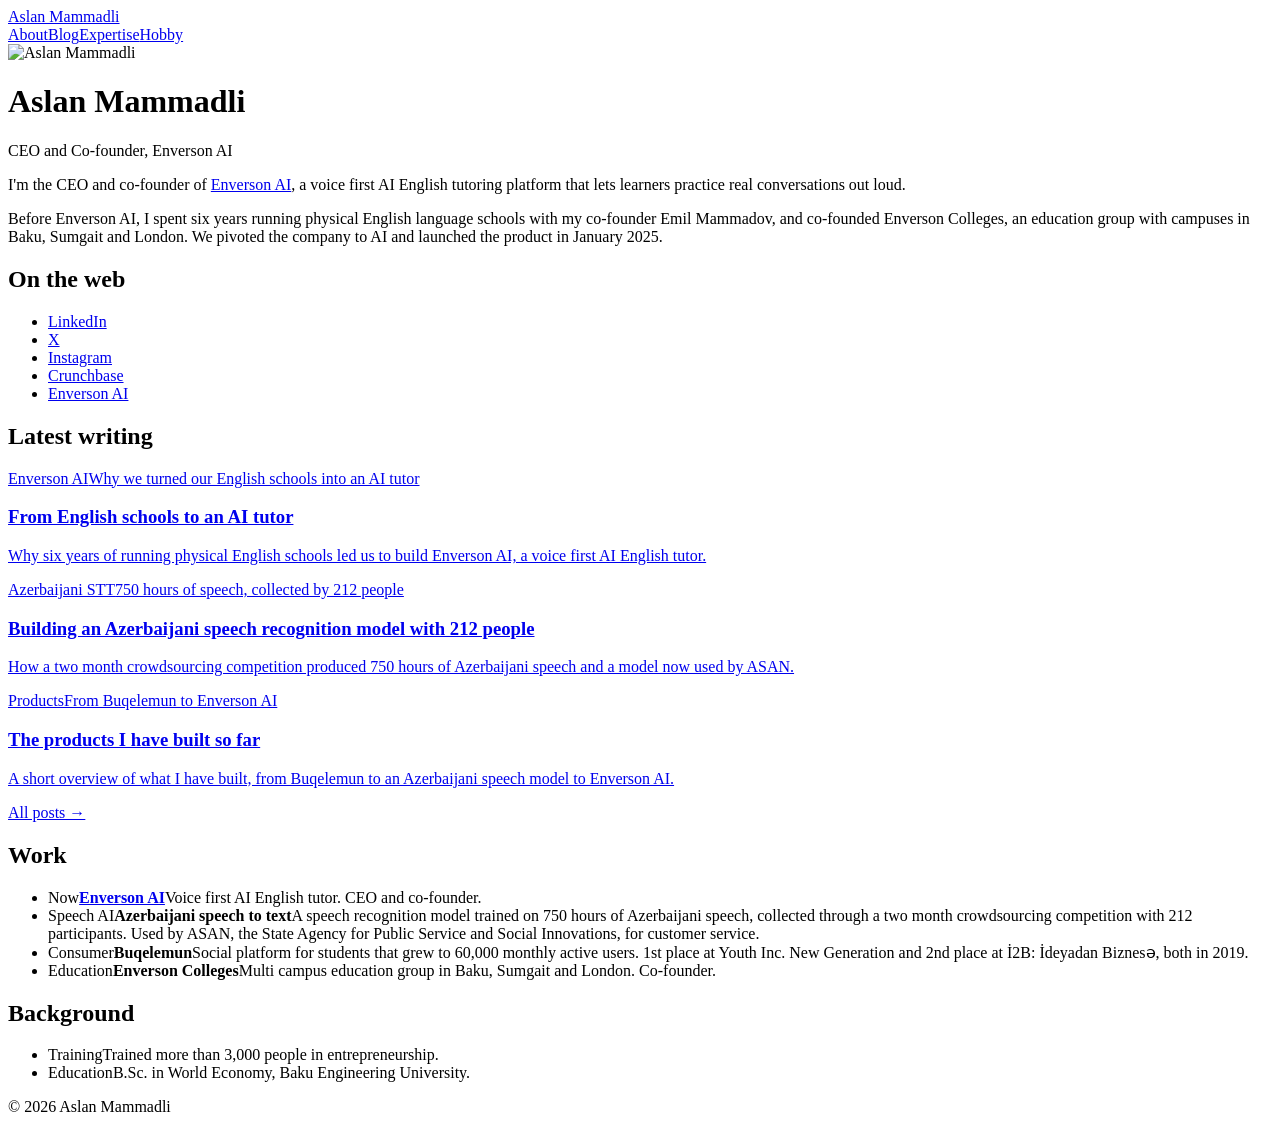
==== site/index.html @ 351435bc "Add awards and press coverage Co-Authored-By: Claude Opus 5.5 <noreply@anthropic.com> Claude-Session" ====
<!doctype html>
<html lang="en">
<head>
<meta charset="utf-8">
<!-- Google tag (gtag.js) -->
<script async src="https://www.googletagmanager.com/gtag/js?id=G-TJHP44GXYY"></script>
<script>
  window.dataLayer = window.dataLayer || [];
  function gtag(){dataLayer.push(arguments);}
  gtag('js', new Date());
  gtag('config', 'G-TJHP44GXYY');
</script>
<meta name="color-scheme" content="light">
<meta name="viewport" content="width=device-width, initial-scale=1">
<title>Aslan Mammadli | CEO and Co-founder of Enverson AI</title>
<meta name="description" content="Aslan Mammadli is the CEO and co-founder of Enverson AI, a voice first AI English tutoring platform, and the builder of an Azerbaijani speech to text model used by ASAN.">
<link rel="canonical" href="https://aslanmammadli.com/">
<meta property="og:type" content="profile">
<meta property="og:title" content="Aslan Mammadli">
<meta property="og:description" content="CEO and co-founder of Enverson AI, a voice first AI English tutoring platform.">
<meta property="og:url" content="https://aslanmammadli.com/">
<meta property="profile:first_name" content="Aslan">
<meta property="profile:last_name" content="Mammadli">
<meta property="og:image" content="https://aslanmammadli.com/aslan-mammadli-large.jpg">
<meta name="twitter:card" content="summary">
<meta name="twitter:image" content="https://aslanmammadli.com/aslan-mammadli-large.jpg">
<script type="application/ld+json">
{
  "@context": "https://schema.org",
  "@type": "ProfilePage",
  "url": "https://aslanmammadli.com/",
  "mainEntity": {
    "@type": "Person",
    "@id": "https://aslanmammadli.com/#person",
    "name": "Aslan Mammadli",
    "givenName": "Aslan",
    "familyName": "Mammadli",
    "url": "https://aslanmammadli.com/",
    "image": "https://aslanmammadli.com/aslan-mammadli-large.jpg",
    "birthDate": "1996-07-08",
    "jobTitle": "CEO and Co-founder",
    "description": "Founder and CEO of Enverson AI, a voice first AI English tutoring platform.",
    "worksFor": {
      "@type": "Organization",
      "name": "Enverson AI",
      "legalName": "Enverson Inc.",
      "url": "https://enverson.com/"
    },
    "founder": [
      {"@type": "Organization", "name": "Enverson AI", "legalName": "Enverson Inc.", "url": "https://enverson.com/"},
      {"@type": "Organization", "name": "Enverson Colleges"}
    ],
    "alumniOf": {
      "@type": "CollegeOrUniversity",
      "name": "Baku Engineering University"
    },
    "award": ["1st place, Youth Inc. New Generation pitch day (2019)", "2nd place, İ2B: İdeyadan Biznesə startup competition (2019)"],
    "subjectOf": [
      {"@type": "NewsArticle", "headline": "Azerbaijani entrepreneur opens UK branch of Enverson", "url": "https://fed.az/az/biznes-tarixi/azerbaycanli-is-adami-1-qepik-xerclemeden-yaratdigi-sirketin-bri%CC%87tani%CC%87yada-fi%CC%87li%CC%87alini-acib-bi%CC%87znesi%CC%87-basqa-olkelere-de-yayilacaq-183309", "datePublished": "2023-11-23", "publisher": {"@type": "Organization", "name": "FED.az"}},
      {"@type": "Article", "headline": "Enverson AI: AI based language learning platform", "url": "https://fondera.az/blog/enverson-ai-sirketler-ve-ferdi-istifadeciler-ucun-suni-intellekt-esasli-dil-oyrenme-platformasi", "datePublished": "2025-09-02", "publisher": {"@type": "Organization", "name": "Fondera"}},
      {"@type": "NewsArticle", "headline": "New Generation: Youth Inc. grant winners", "url": "https://1news.az/news/20190912014756778-New-Generation-azerbaidzhanskaya-molodezh-rasskazyvaet-o-startapakh-poluchivshikh-granty-ot-Youth-Inc-FOTO", "datePublished": "2019-09-13", "publisher": {"@type": "Organization", "name": "1news.az"}},
      {"@type": "NewsArticle", "headline": "Young entrepreneurs awarded investment", "url": "https://ted.az/az/view/news/3547/genc-sahibkarlar-investisiya-ile-mukafatlandirildi", "datePublished": "2019-08-01", "publisher": {"@type": "Organization", "name": "TED.az"}},
      {"@type": "VideoObject", "name": "Founders Talk Podcast, Ep. 6: Aslan Mammadli", "url": "https://www.youtube.com/watch?v=d6B0welaigg", "uploadDate": "2026-09-20"}
    ],
    "knowsAbout": ["Artificial intelligence", "Voice AI", "Speech recognition", "Azerbaijani language technology", "EdTech", "English language learning", "Consumer app growth", "Entrepreneurship"],
    "sameAs": [
      "https://www.linkedin.com/in/azemammadli/",
      "https://x.com/azlanmammadli",
      "https://www.instagram.com/azlanmammadli/",
      "https://www.crunchbase.com/person/aslan-mammadli",
      "https://enverson.com/"
    ]
  }
}
</script>
<link rel="stylesheet" href="/style.css">
<link rel="icon" href="/favicon.ico" sizes="any">
<link rel="icon" type="image/png" sizes="32x32" href="/favicon-32.png">
<link rel="apple-touch-icon" href="/apple-touch-icon.png">
</head>
<body>
<div class="wrap">
  <header class="top">
    <a class="name" href="/">Aslan Mammadli</a>
    <nav><a href="/about/">About</a><a href="/blog/">Blog</a><a href="/expertise/">Expertise</a><a href="/hobby/">Hobby</a></nav>
  </header>

  <main>
    <div class="intro">
      <img class="avatar" src="/aslan-mammadli.jpg" width="80" height="80" alt="Aslan Mammadli">
      <h1>Aslan Mammadli</h1>
      <p class="role">CEO and Co-founder, Enverson AI</p>
      <p>I'm the CEO and co-founder of <a href="https://enverson.com/">Enverson AI</a>, a voice first AI English tutoring platform that lets learners practice real conversations out loud.</p>
      <p>Before Enverson AI, I spent six years running physical English language schools with my co-founder Emil Mammadov, and co-founded Enverson Colleges, an education group with campuses in Baku, Sumgait and London. We pivoted the company to AI and launched the product in January 2025.</p>
    </div>

    <section>
      <h2>On the web</h2>
      <ul class="inline">
        <li><a href="https://www.linkedin.com/in/azemammadli/" rel="me">LinkedIn</a></li>
        <li><a href="https://x.com/azlanmammadli" rel="me">X</a></li>
        <li><a href="https://www.instagram.com/azlanmammadli/" rel="me">Instagram</a></li>
        <li><a href="https://www.crunchbase.com/person/aslan-mammadli" rel="me">Crunchbase</a></li>
        <li><a href="https://enverson.com/">Enverson AI</a></li>
      </ul>
    </section>

    <section>
      <h2>Latest writing</h2>
      <div class="cards three wide">
        <!-- LATEST:START -->
        <a class="card" href="/blog/from-english-schools-to-ai-tutor/">
          <div class="cover c-orange"><span class="pill">Enverson AI</span><span class="tag">Why we turned our English schools into an AI tutor</span></div>
          <h3>From English schools to an AI tutor</h3>
          <p>Why six years of running physical English schools led us to build Enverson AI, a voice first AI English tutor.</p>
        </a>
        <a class="card" href="/blog/azerbaijani-speech-to-text/">
          <div class="cover c-teal"><span class="pill">Azerbaijani STT</span><span class="tag">750 hours of speech, collected by 212 people</span></div>
          <h3>Building an Azerbaijani speech recognition model with 212 people</h3>
          <p>How a two month crowdsourcing competition produced 750 hours of Azerbaijani speech and a model now used by ASAN.</p>
        </a>
        <a class="card" href="/blog/products-i-have-built/">
          <div class="cover c-lilac"><span class="pill">Products</span><span class="tag">From Buqelemun to Enverson AI</span></div>
          <h3>The products I have built so far</h3>
          <p>A short overview of what I have built, from Buqelemun to an Azerbaijani speech model to Enverson AI.</p>
        </a>
        <!-- LATEST:END -->
      </div>
      <a class="more" href="/blog/">All posts →</a>
    </section>

    <section id="work">
      <h2>Work</h2>
      <ul class="list">
        <li><span class="k">Now</span><span class="v"><strong><a href="https://enverson.com/">Enverson AI</a></strong><span>Voice first AI English tutor. CEO and co-founder.</span></span></li>
        <li><span class="k">Speech AI</span><span class="v"><strong>Azerbaijani speech to text</strong><span>A speech recognition model trained on 750 hours of Azerbaijani speech, collected through a two month crowdsourcing competition with 212 participants. Used by ASAN, the State Agency for Public Service and Social Innovations, for customer service.</span></span></li>
        <li><span class="k">Consumer</span><span class="v"><strong>Buqelemun</strong><span>Social platform for students that grew to 60,000 monthly active users. 1st place at Youth Inc. New Generation and 2nd place at İ2B: İdeyadan Biznesə, both in 2019.</span></span></li>
        <li><span class="k">Education</span><span class="v"><strong>Enverson Colleges</strong><span>Multi campus education group in Baku, Sumgait and London. Co-founder.</span></span></li>
      </ul>
    </section>

    <section id="background">
      <h2>Background</h2>
      <ul class="list">
        <li><span class="k">Training</span><span class="v">Trained more than 3,000 people in entrepreneurship.</span></li>
        <li><span class="k">Education</span><span class="v">B.Sc. in World Economy, Baku Engineering University.</span></li>
      </ul>
    </section>
  </main>

  <footer>© 2026 Aslan Mammadli</footer>
</div>
</body>
</html>
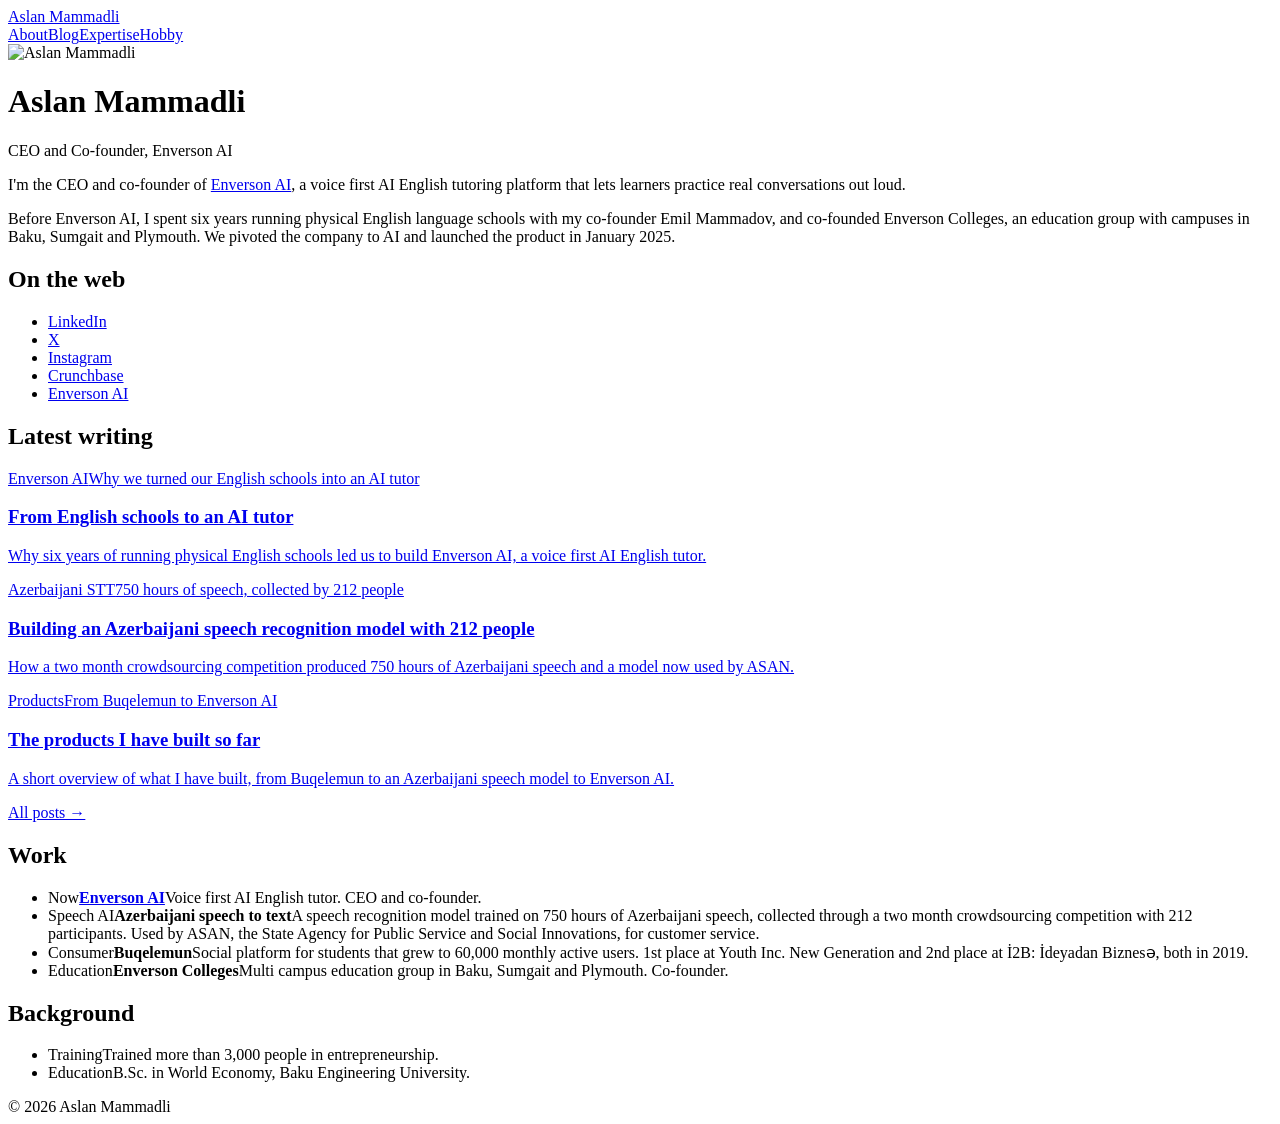
==== commit d37a4f5d: "UK campus is Plymouth, not London Co-Authored-By: Claude Opus 5.5 <noreply@anthropic.com> Claude-Ses" ====
--- a/site/index.html
+++ b/site/index.html
@@ -91,7 +91,7 @@
       <h1>Aslan Mammadli</h1>
       <p class="role">CEO and Co-founder, Enverson AI</p>
       <p>I'm the CEO and co-founder of <a href="https://enverson.com/">Enverson AI</a>, a voice first AI English tutoring platform that lets learners practice real conversations out loud.</p>
-      <p>Before Enverson AI, I spent six years running physical English language schools with my co-founder Emil Mammadov, and co-founded Enverson Colleges, an education group with campuses in Baku, Sumgait and London. We pivoted the company to AI and launched the product in January 2025.</p>
+      <p>Before Enverson AI, I spent six years running physical English language schools with my co-founder Emil Mammadov, and co-founded Enverson Colleges, an education group with campuses in Baku, Sumgait and Plymouth. We pivoted the company to AI and launched the product in January 2025.</p>
     </div>
 
     <section>
@@ -135,7 +135,7 @@
         <li><span class="k">Now</span><span class="v"><strong><a href="https://enverson.com/">Enverson AI</a></strong><span>Voice first AI English tutor. CEO and co-founder.</span></span></li>
         <li><span class="k">Speech AI</span><span class="v"><strong>Azerbaijani speech to text</strong><span>A speech recognition model trained on 750 hours of Azerbaijani speech, collected through a two month crowdsourcing competition with 212 participants. Used by ASAN, the State Agency for Public Service and Social Innovations, for customer service.</span></span></li>
         <li><span class="k">Consumer</span><span class="v"><strong>Buqelemun</strong><span>Social platform for students that grew to 60,000 monthly active users. 1st place at Youth Inc. New Generation and 2nd place at İ2B: İdeyadan Biznesə, both in 2019.</span></span></li>
-        <li><span class="k">Education</span><span class="v"><strong>Enverson Colleges</strong><span>Multi campus education group in Baku, Sumgait and London. Co-founder.</span></span></li>
+        <li><span class="k">Education</span><span class="v"><strong>Enverson Colleges</strong><span>Multi campus education group in Baku, Sumgait and Plymouth. Co-founder.</span></span></li>
       </ul>
     </section>
 
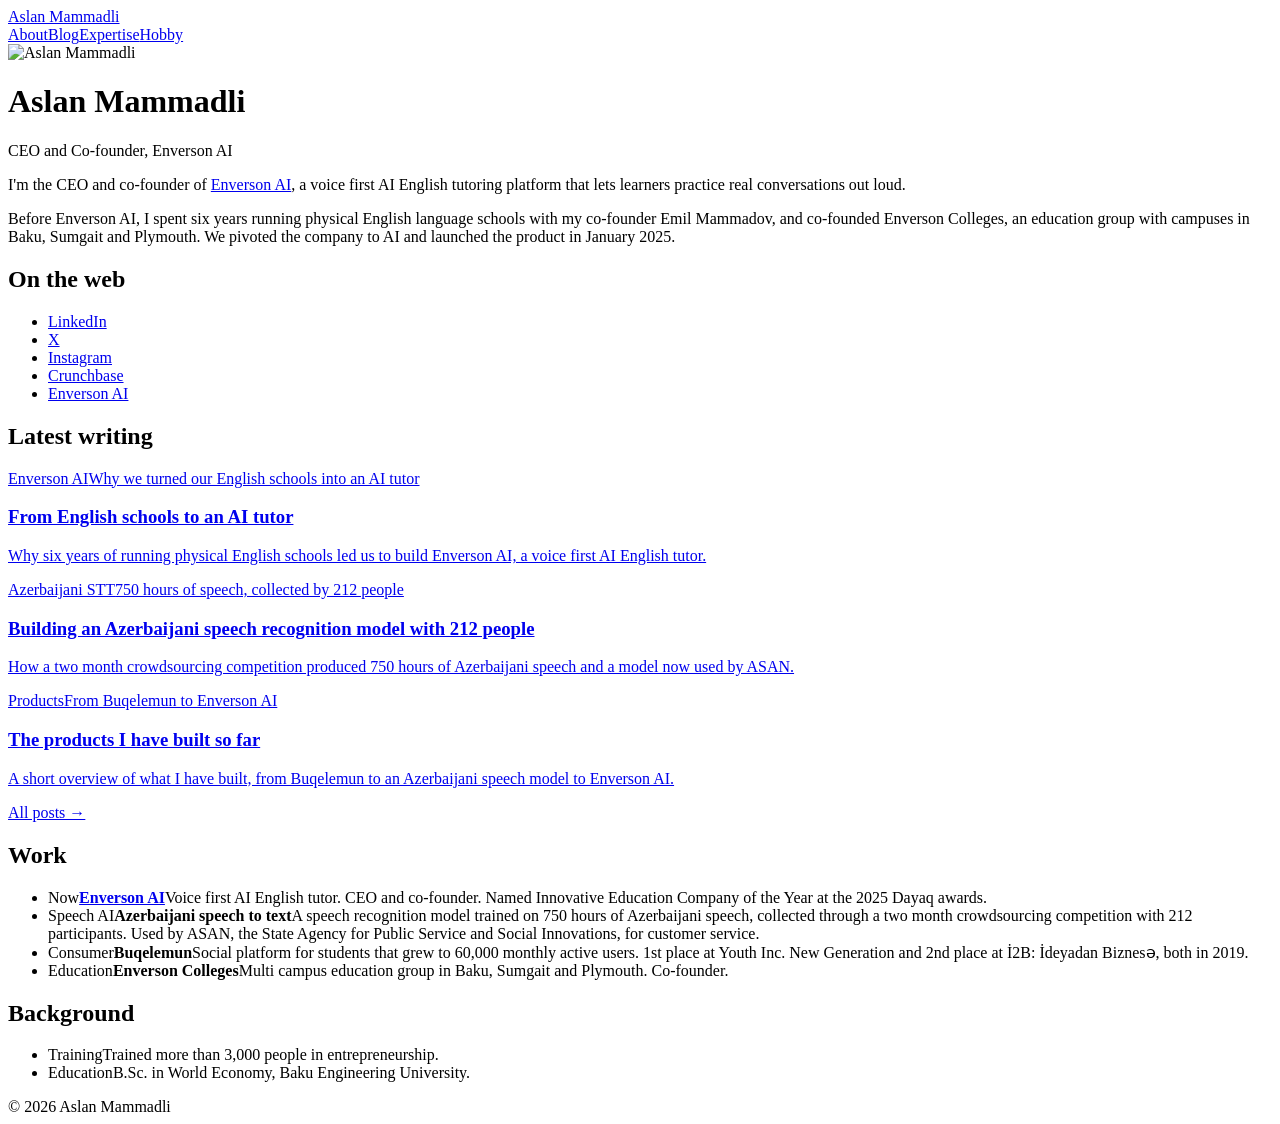
==== commit cf47be46: "Add 2025 Dayaq award Co-Authored-By: Claude Opus 5.5 <noreply@anthropic.com> Claude-Session: https:/" ====
--- a/site/index.html
+++ b/site/index.html
@@ -54,8 +54,9 @@
       "@type": "CollegeOrUniversity",
       "name": "Baku Engineering University"
     },
-    "award": ["1st place, Youth Inc. New Generation pitch day (2019)", "2nd place, İ2B: İdeyadan Biznesə startup competition (2019)"],
+    "award": ["Dayaq award 2025, Innovative Education Company of the Year (Enverson AI), KOBİA", "1st place, Youth Inc. New Generation pitch day (2019)", "2nd place, İ2B: İdeyadan Biznesə startup competition (2019)"],
     "subjectOf": [
+      {"@type": "NewsArticle", "headline": "INNOLAND resident Enverson AI receives the Dayaq award", "url": "https://www.innoland.az/az/news/4222", "datePublished": "2025-12-18", "publisher": {"@type": "Organization", "name": "INNOLAND"}},
       {"@type": "NewsArticle", "headline": "Azerbaijani entrepreneur opens UK branch of Enverson", "url": "https://fed.az/az/biznes-tarixi/azerbaycanli-is-adami-1-qepik-xerclemeden-yaratdigi-sirketin-bri%CC%87tani%CC%87yada-fi%CC%87li%CC%87alini-acib-bi%CC%87znesi%CC%87-basqa-olkelere-de-yayilacaq-183309", "datePublished": "2023-11-23", "publisher": {"@type": "Organization", "name": "FED.az"}},
       {"@type": "Article", "headline": "Enverson AI: AI based language learning platform", "url": "https://fondera.az/blog/enverson-ai-sirketler-ve-ferdi-istifadeciler-ucun-suni-intellekt-esasli-dil-oyrenme-platformasi", "datePublished": "2025-09-02", "publisher": {"@type": "Organization", "name": "Fondera"}},
       {"@type": "NewsArticle", "headline": "New Generation: Youth Inc. grant winners", "url": "https://1news.az/news/20190912014756778-New-Generation-azerbaidzhanskaya-molodezh-rasskazyvaet-o-startapakh-poluchivshikh-granty-ot-Youth-Inc-FOTO", "datePublished": "2019-09-13", "publisher": {"@type": "Organization", "name": "1news.az"}},
@@ -132,7 +133,7 @@
     <section id="work">
       <h2>Work</h2>
       <ul class="list">
-        <li><span class="k">Now</span><span class="v"><strong><a href="https://enverson.com/">Enverson AI</a></strong><span>Voice first AI English tutor. CEO and co-founder.</span></span></li>
+        <li><span class="k">Now</span><span class="v"><strong><a href="https://enverson.com/">Enverson AI</a></strong><span>Voice first AI English tutor. CEO and co-founder. Named Innovative Education Company of the Year at the 2025 Dayaq awards.</span></span></li>
         <li><span class="k">Speech AI</span><span class="v"><strong>Azerbaijani speech to text</strong><span>A speech recognition model trained on 750 hours of Azerbaijani speech, collected through a two month crowdsourcing competition with 212 participants. Used by ASAN, the State Agency for Public Service and Social Innovations, for customer service.</span></span></li>
         <li><span class="k">Consumer</span><span class="v"><strong>Buqelemun</strong><span>Social platform for students that grew to 60,000 monthly active users. 1st place at Youth Inc. New Generation and 2nd place at İ2B: İdeyadan Biznesə, both in 2019.</span></span></li>
         <li><span class="k">Education</span><span class="v"><strong>Enverson Colleges</strong><span>Multi campus education group in Baku, Sumgait and Plymouth. Co-founder.</span></span></li>
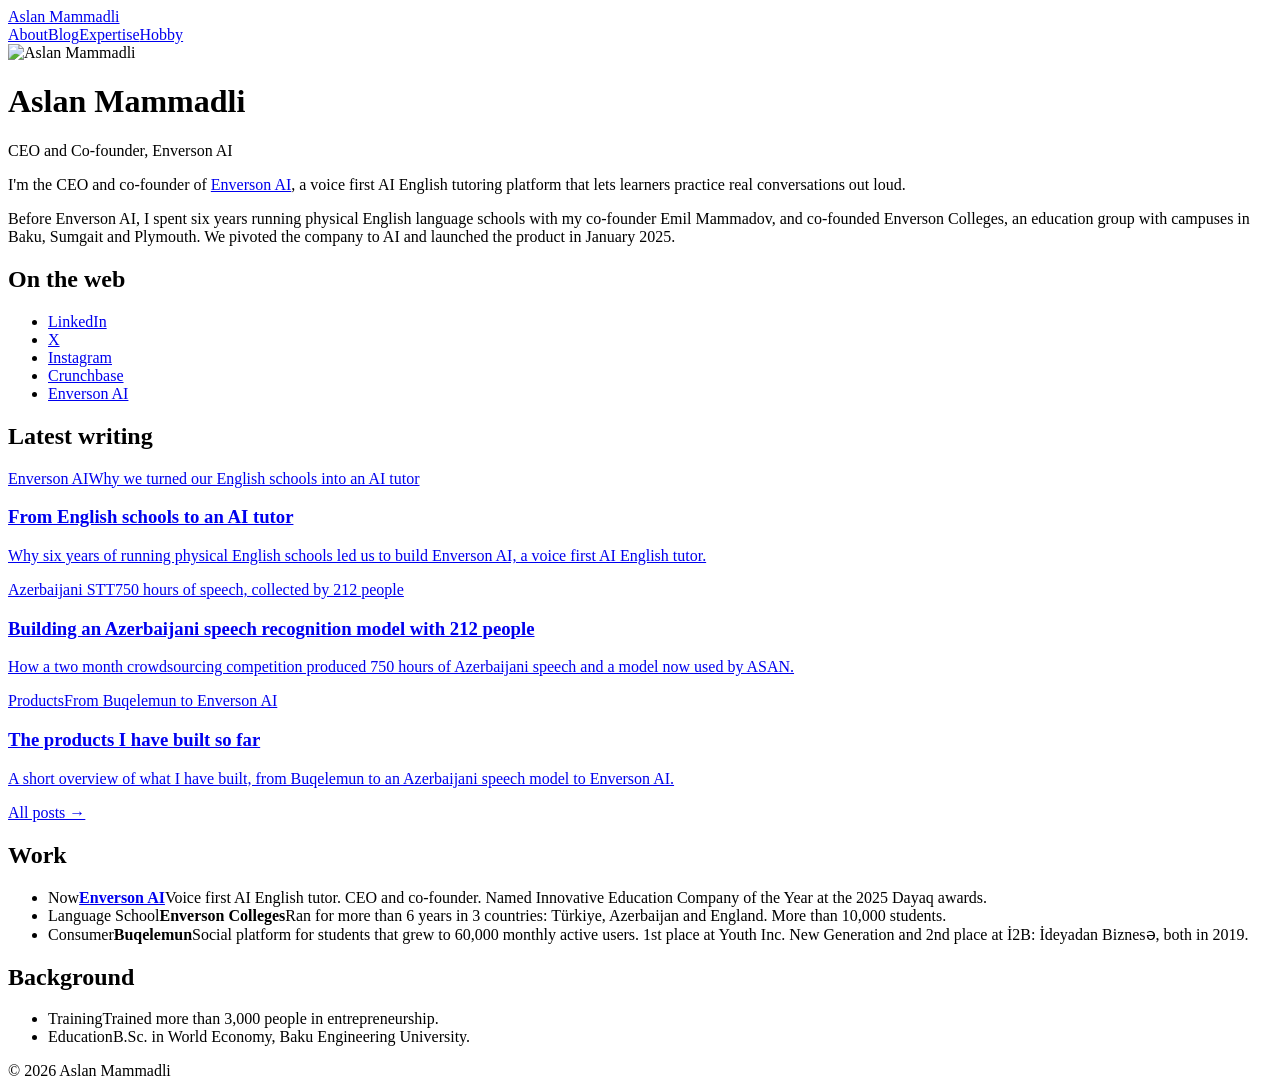
==== commit 46217cae: "Replace Speech AI row with Enverson Colleges language school Co-Authored-By: Claude Opus 5.5 <norepl" ====
--- a/site/index.html
+++ b/site/index.html
@@ -44,7 +44,8 @@
       "@type": "Organization",
       "name": "Enverson AI",
       "legalName": "Enverson Inc.",
-      "url": "https://enverson.com/"
+      "url": "https://enverson.com/",
+      "sameAs": "https://www.wikidata.org/wiki/Q141991346"
     },
     "founder": [
       {"@type": "Organization", "name": "Enverson AI", "legalName": "Enverson Inc.", "url": "https://enverson.com/"},
@@ -54,7 +55,7 @@
       "@type": "CollegeOrUniversity",
       "name": "Baku Engineering University"
     },
-    "award": ["Dayaq award 2025, Innovative Education Company of the Year (Enverson AI), KOBİA", "1st place, Youth Inc. New Generation pitch day (2019)", "2nd place, İ2B: İdeyadan Biznesə startup competition (2019)"],
+    "award": ["Dayaq award 2025, Innovative Education Company of the Year (Enverson AI), KOBİA", "3rd place, Unicorn Battle in Silicon Valley by Network.VC (2026)", "1st place, Youth Inc. New Generation pitch day (2019)", "2nd place, İ2B: İdeyadan Biznesə startup competition (2019)"],
     "subjectOf": [
       {"@type": "NewsArticle", "headline": "INNOLAND resident Enverson AI receives the Dayaq award", "url": "https://www.innoland.az/az/news/4222", "datePublished": "2025-12-18", "publisher": {"@type": "Organization", "name": "INNOLAND"}},
       {"@type": "NewsArticle", "headline": "Azerbaijani entrepreneur opens UK branch of Enverson", "url": "https://fed.az/az/biznes-tarixi/azerbaycanli-is-adami-1-qepik-xerclemeden-yaratdigi-sirketin-bri%CC%87tani%CC%87yada-fi%CC%87li%CC%87alini-acib-bi%CC%87znesi%CC%87-basqa-olkelere-de-yayilacaq-183309", "datePublished": "2023-11-23", "publisher": {"@type": "Organization", "name": "FED.az"}},
@@ -69,6 +70,7 @@
       "https://x.com/azlanmammadli",
       "https://www.instagram.com/azlanmammadli/",
       "https://www.crunchbase.com/person/aslan-mammadli",
+      "https://www.wikidata.org/wiki/Q141991412",
       "https://enverson.com/"
     ]
   }
@@ -134,9 +136,8 @@
       <h2>Work</h2>
       <ul class="list">
         <li><span class="k">Now</span><span class="v"><strong><a href="https://enverson.com/">Enverson AI</a></strong><span>Voice first AI English tutor. CEO and co-founder. Named Innovative Education Company of the Year at the 2025 Dayaq awards.</span></span></li>
-        <li><span class="k">Speech AI</span><span class="v"><strong>Azerbaijani speech to text</strong><span>A speech recognition model trained on 750 hours of Azerbaijani speech, collected through a two month crowdsourcing competition with 212 participants. Used by ASAN, the State Agency for Public Service and Social Innovations, for customer service.</span></span></li>
+        <li><span class="k">Language School</span><span class="v"><strong>Enverson Colleges</strong><span>Ran for more than 6 years in 3 countries: Türkiye, Azerbaijan and England. More than 10,000 students.</span></span></li>
         <li><span class="k">Consumer</span><span class="v"><strong>Buqelemun</strong><span>Social platform for students that grew to 60,000 monthly active users. 1st place at Youth Inc. New Generation and 2nd place at İ2B: İdeyadan Biznesə, both in 2019.</span></span></li>
-        <li><span class="k">Education</span><span class="v"><strong>Enverson Colleges</strong><span>Multi campus education group in Baku, Sumgait and Plymouth. Co-founder.</span></span></li>
       </ul>
     </section>
 
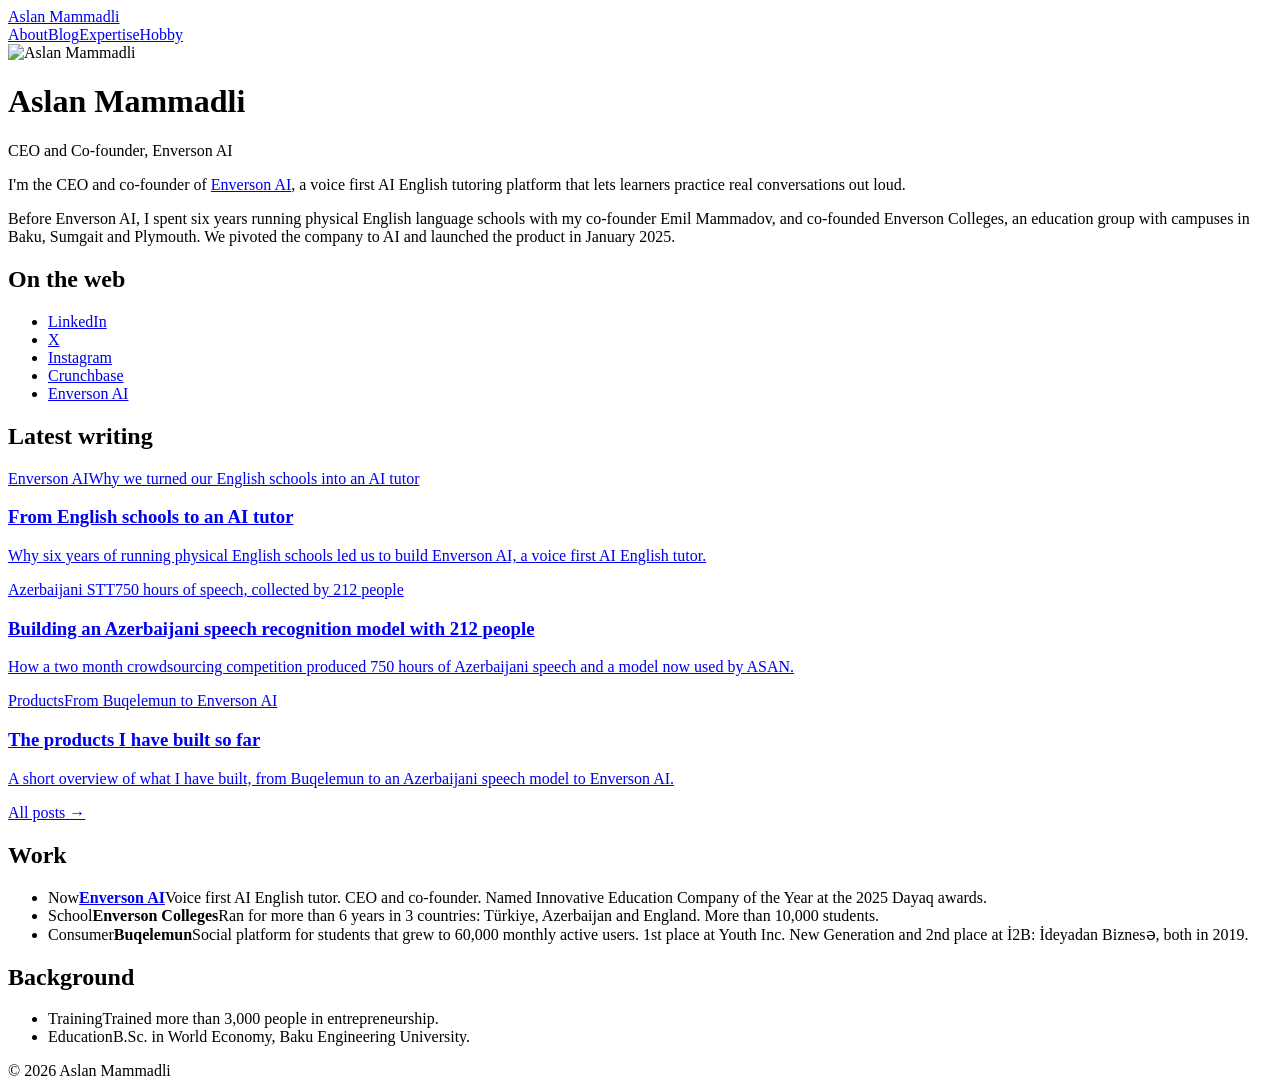
==== commit e62732f9: "Fix overlapping Work label Co-Authored-By: Claude Opus 5.5 <noreply@anthropic.com> Claude-Session: h" ====
--- a/site/index.html
+++ b/site/index.html
@@ -136,7 +136,7 @@
       <h2>Work</h2>
       <ul class="list">
         <li><span class="k">Now</span><span class="v"><strong><a href="https://enverson.com/">Enverson AI</a></strong><span>Voice first AI English tutor. CEO and co-founder. Named Innovative Education Company of the Year at the 2025 Dayaq awards.</span></span></li>
-        <li><span class="k">Language School</span><span class="v"><strong>Enverson Colleges</strong><span>Ran for more than 6 years in 3 countries: Türkiye, Azerbaijan and England. More than 10,000 students.</span></span></li>
+        <li><span class="k">School</span><span class="v"><strong>Enverson Colleges</strong><span>Ran for more than 6 years in 3 countries: Türkiye, Azerbaijan and England. More than 10,000 students.</span></span></li>
         <li><span class="k">Consumer</span><span class="v"><strong>Buqelemun</strong><span>Social platform for students that grew to 60,000 monthly active users. 1st place at Youth Inc. New Generation and 2nd place at İ2B: İdeyadan Biznesə, both in 2019.</span></span></li>
       </ul>
     </section>
